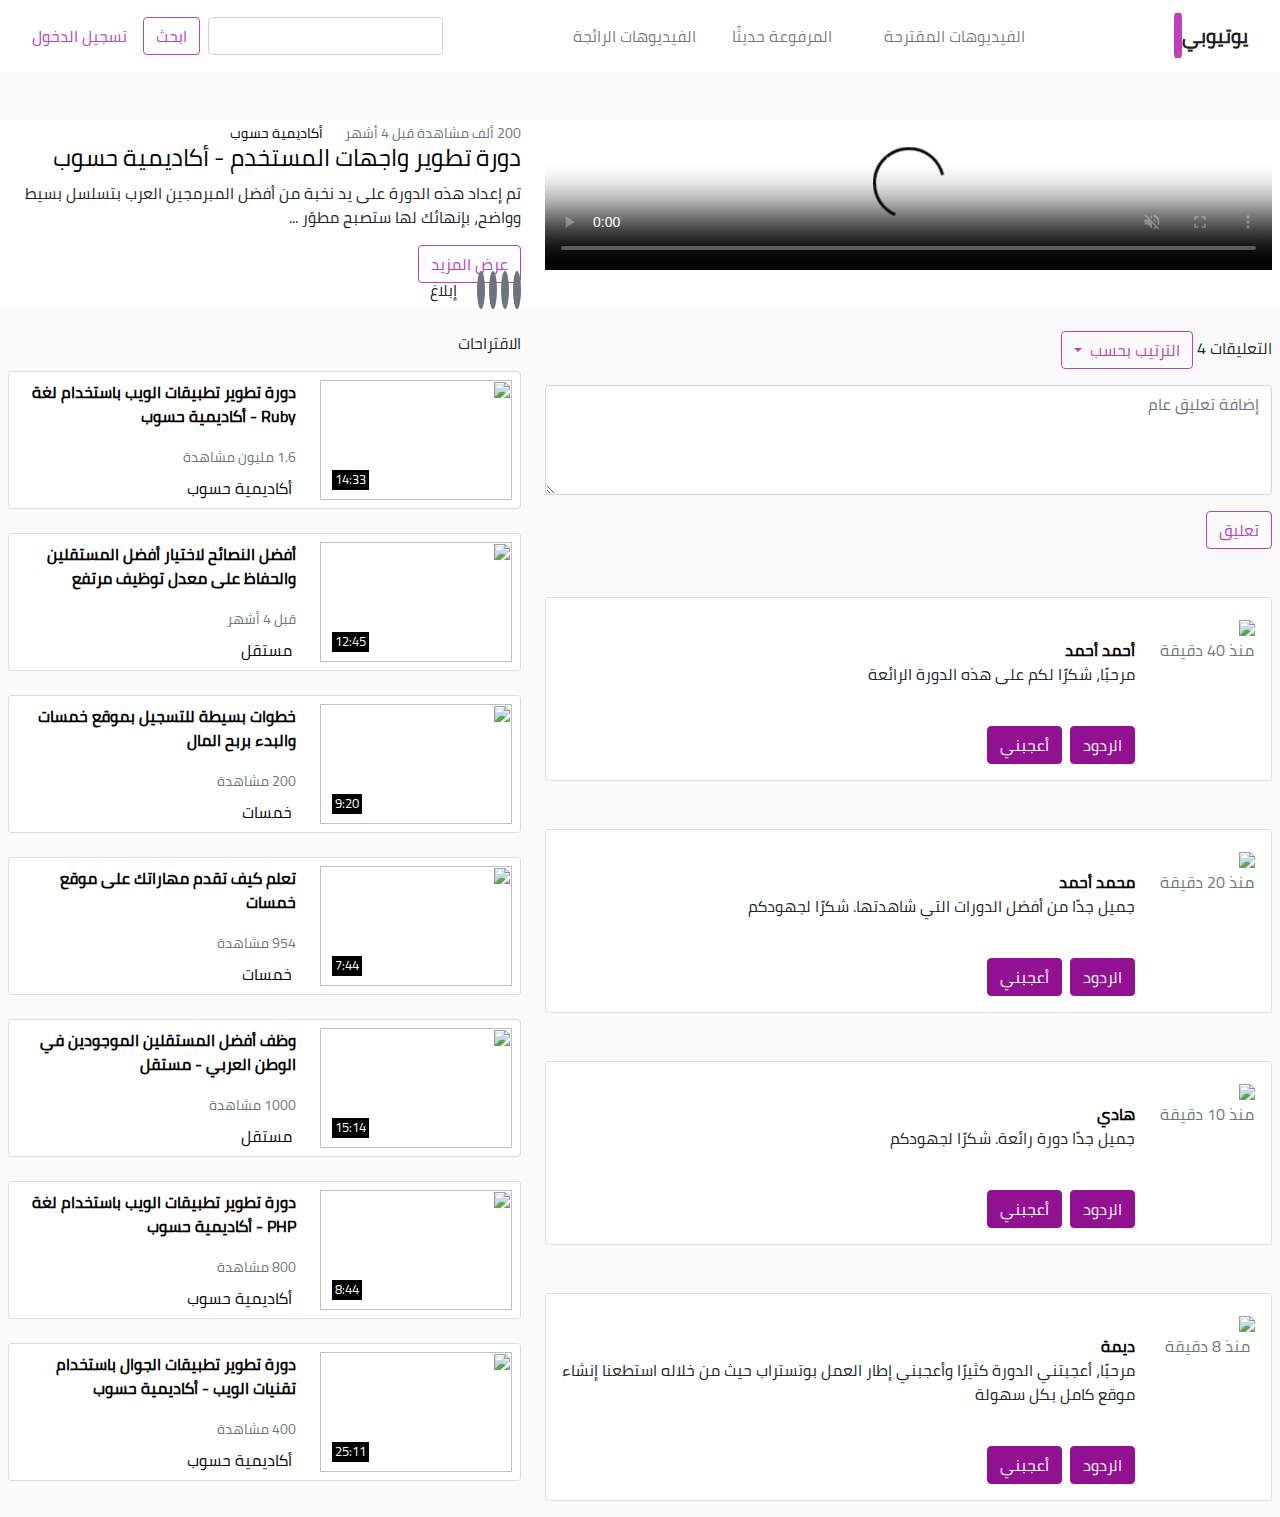
==== pages/watch.html @ cea68f19 "order files and edit links" ====
<!DOCTYPE html>
<html dir="rtl" lang="ar">

<head>
    <meta charset="UTF-8">
    <meta name="viewport" content="width=device-width, initial-scale=1.0">
    <title>مشاهدة | يوتيوبي</title>
    <link rel="stylesheet" href="../css/bootstrap.rtl.css">
    <link rel="stylesheet" href="../css/index.css">
    <link rel="stylesheet" href="../css/watch.css">


</head>

<body class="mt-5">
    <div class="layer"></div>
    <div id="top-menu">
        <div class="container-fluid">
            <nav class="navbar navbar-expand-lg navbar-light bg-light fixed-top p-3">
                <i class="fas fa-bars fa-lg" id="toggler"></i>
                <b>
                    <a class="navbar-brand ms-3" href="../index.html">
                        يوتيوبي
                        <span class="video-icon p-1"><i class="fas fa-play-circle"></i></span>
                    </a>
                </b>

                <div class="collapse navbar-collapse" id="navbarSupportedContent">
                    <ul class="navbar-nav mx-lg-auto">
                        <li class="nav-item">
                            <a class="nav-link px-3 ms-1 me-3" href="index.html">الفيديوهات المقترحة</span></a>
                        </li>
                        <li class="nav-item">
                            <a class="nav-link px-3 ms-1" href="#">المرفوعة حديثًا</a>
                        </li>
                        <li class="nav-item">
                            <a class="nav-link px-3 ms-1" href="#">الفيديوهات الرائجة</a>
                        </li>
                    </ul>
                    <div class="d-flex my-2 my-lg-0">
                        <input class="form-control me-sm-2 form-hide" type="search">
                        <button onclick="location.href='search.html';"
                            class="btn btn-outline-info my-2 my-sm-0 form-hide" type="submit">ابحث</button>
                    </div>
                </div>
                <i class="fas fa-search me-4 search-icon"></i>
                <a href="#" class="nav-link login" data-bs-toggle="modal" data-bs-target="#loginModal">تسجيل الدخول</a>
            </nav>
            <input type="search" class="form-control search-input" placeholder="ابحث عن ...">

            <!-- Modal -->
            <div class="modal fade" id="loginModal">
                <div class="modal-dialog modal-dialog-centered">
                    <div class="modal-content">
                        <div class="modal-header">
                            <h5 class="modal-title" id="exampleModalLabel">تسجيل الدخول</h5>
                            <button type="button" class="btn-close" data-bs-dismiss="modal" aria-label="Close"></button>
                        </div>
                        <div class="modal-body">
                            <form>
                                <div class="form-group">
                                    <label for="email" class="col-form-label">البريد الإلكتروني:</label>
                                    <input type="email" class="form-control" id="email">
                                </div>
                                <div class="form-group">
                                    <label for="password" class="col-form-label">كلمة المرور:</label>
                                    <input type="password" class="form-control" id="password">
                                </div>
                            </form>
                        </div>
                        <div class="modal-footer">
                            <a href="#">نسيت كلمة المرور</a>
                            <a href="#" class="mx-auto">إنشاء حساب</a>
                            <button type="button" class="btn btn-primary">دخول</button>
                        </div>
                    </div>
                </div>
            </div>

            <div class="row pt-4">
                <div id="wrap">
                    <div class="sidebar">
                        <ul class="list-group list-group-flush ps-0">
                            <a href="index.html" class="list-group-item list-group-item-action">
                                <i class="fas fa-home me-2 purple"></i> الصفحة الرئيسية
                            </a>
                            <a href="index.html" class="list-group-item list-group-item-action">
                                <i class="fab fa-algolia me-2 purple"></i> الفيديوهات المقترحة
                            </a>
                            <a href="#" class="list-group-item list-group-item-action">
                                <i class="far fa-plus-square me-2 purple"></i> المرفوعة حديثًا
                            </a>
                            <a href="#" class="list-group-item list-group-item-action">
                                <i class="fas fa-fire-alt me-2 purple"></i> الفيديوهات الرائجة
                            </a>
                            <a href="#" class="list-group-item list-group-item-action">
                                <i class="fas fa-fire-alt me-2 purple"></i> فيديوهاتي
                            </a>
                            <a href="log.html" class="list-group-item list-group-item-action">
                                <i class="fas fa-history me-2 purple"></i> سجل المشاهدة
                            </a>
                            <a href="#" class="list-group-item list-group-item-action">
                                <i class="far fa-share-square me-2 purple"></i> الإشتراكات
                            </a>
                            <a href="#" class="list-group-item list-group-item-action">
                                <i class="fas fa-film me-2 purple"></i> الأفلام والعروض
                            </a>
                            <a href="#" class="list-group-item list-group-item-action">
                                <i class="fas fa-gamepad me-2 purple"></i> ألعاب فيديو
                            </a>
                            <a href="#" class="list-group-item list-group-item-action">
                                <i class="fas fa-tshirt me-2 purple"></i> الموضة والجمال
                            </a>
                            <a href="#" class="list-group-item list-group-item-action">
                                <i class="fas fa-graduation-cap me-2 purple"></i> محتوى تعليمي
                            </a>
                            <a href="#" class="list-group-item list-group-item-action">
                                <i class="fas fa-cog me-2 purple"></i> الإعدادات
                            </a>
                            <a href="#" class="list-group-item list-group-item-action">
                                <i class="fas fa-question-circle me-2 purple"></i> مساعدة
                            </a>
                            <a href="https://academy.hsoub.com/store/1-%D8%AF%D9%88%D8%B1%D8%A9-%D8%AA%D8%B7%D9%88%D9%8A%D8%B1-%D9%88%D8%A7%D8%AC%D9%87%D8%A7%D8%AA-%D8%A7%D9%84%D9%85%D8%B3%D8%AA%D8%AE%D8%AF%D9%85/"
                                class="list-group-item list-group-item-action pb-4">
                                دورة تطوير واجهات المستخدم<br>
                                &copy; 2020 أكاديمية حسوب
                            </a>
                        </ul>
                    </div>
                </div>
            </div>
        </div>
    </div>

    <div class="watch-page pt-5">
        <div class="container-fluid">
            <div class="card border-0">
                <div class="row px-2">
                    <div class="col-lg-7">
                        <video controls poster="img/poster.png" muted loop class="w-100">
                            <track kind="captions" src="video/caption.vtt" srclang="ar" label="عربي" default>
                            <source src="video/hsoub.webm" type="video/webm">
                            <source src="video/hsoub.mp4" type="video/mp4">
                            لا يدعم متصفحك العنصر <code>video</code>.
                        </video>
                    </div>
                    <div class="col-lg-5">
                        <div class="card-block">
                            <small class="text-muted">
                                <i class="fas fa-film"></i> <span>200 ألف مشاهدة</span>
                                <i class="fas fa-clock"></i> <span>قبل 4 أشهر</span>
                                <a href="channel.html" class="channel-img">
                                    <img src="img/ch-logo.png" alt="" class="rounded-circle my-2 ms-3" width="30">
                                    <span class="card-text">أكاديمية حسوب</span>
                                </a>
                            </small>
                            <a href="watch.html">
                                <h4>دورة تطوير واجهات المستخدم - أكاديمية حسوب </h4>
                            </a>
                            <p>تم إعداد هذه الدورة على يد نخبة من أفضل المبرمجين العرب بتسلسل بسيط وواضح، بإنهائك لها
                                ستصبح مطوّر
                                <span id="dots"> ...</span><span id="more"> واجهات مستخدم دون الحاجة
                                    لامتلاك معرفة سابقة بالبرمجة، خلال هذه ستتعلم تطوير واجهات المستخدم خطوة بخطوة
                                    اعتمادًا على التجربة
                                    العملية والمادة العلمية التي يقدمها مدربون محترفون.</span>
                            </p>
                            <button class="btn mb-4" id="myBtn">عرض المزيد</button>
                        </div>
                        <div class="watch-icons">
                            <i class="far fa-heart bg-secondary text-white p-1 rounded-circle me-1" title="أحببته"></i>
                            <i class="far fa-clock bg-secondary text-white p-1 rounded-circle me-1"
                                title="المشاهدة لاحقًا"></i>
                            <i class="far fa-share-square bg-secondary text-white p-1 rounded-circle me-1"
                                title="مشاركة"></i>
                            <i class="far fa-play-circle bg-secondary text-white p-1 rounded-circle me-1"
                                title="إضافة إلى قائمة التشغيل"></i>
                            <span class="ms-3">إبلاغ</span>
                        </div>
                    </div>
                </div>
            </div>

            <div class="row mt-4 px-2">
                <div class="col-lg-7 order-2 order-lg-1">
                    <div class="comments">
                        <div class="comments-details mb-3">
                            <span>التعليقات 4</span>
                            <span class="dropdown">
                                <button class="btn btn-secondary dropdown-toggle" type="button" id="dropdownMenuButton"
                                    data-bs-toggle="dropdown">
                                    الترتيب بحسب
                                </button>
                                <div class="dropdown-menu">
                                    <a class="dropdown-item" href="#">التاريخ</a>
                                    <a class="dropdown-item" href="#">التعليقات الأجدد</a>
                                </div>
                            </span>
                        </div>
                        <div class="public-comment">
                            <textarea class="form-control" id="exampleFormControlTextarea1" rows="4"
                                placeholder="إضافة تعليق عام"></textarea>
                            <button type="submit" class="btn btn-info mt-3">تعليق</button>

                            <div class="card mt-5 mb-3">
                                <div class="card-body">
                                    <div class="row">
                                        <div class="col-2">
                                            <img src="https://image.ibb.co/jw55Ex/def_face.jpg"
                                                class="img img-rounded img-fluid" />
                                            <p class="text-secondary text-center">منذ 40 دقيقة</p>
                                        </div>
                                        <div class="col-10">
                                            <p>
                                                <a class="float-start mt-3 mt-md-4" href="#">
                                                    <strong>أحمد أحمد</strong>
                                                </a>
                                                <span class="float-end"><i class="text-warning fa fa-star"></i></span>
                                                <span class="float-end"><i class="text-warning fa fa-star"></i></span>
                                                <span class="float-end"><i class="text-warning fa fa-star"></i></span>
                                                <span class="float-end"><i class="text-warning fa fa-star"></i></span>
                                                <span class="float-end"><i class="text-warning fa fa-star"></i></span>
                                            </p>
                                            <div class="clearfix"></div>
                                            <p>مرحبًا، شكرًا لكم على هذه الدورة الرائعة</p>
                                            <p>
                                                <a class="float-start btn text-white btn-info me-2 mt-4 reply">
                                                    <i class="fa fa-reply"></i> الردود</a>
                                                <a class="float-start btn text-white btn-info mt-4">
                                                    <i class="fa fa-heart"></i> أعجبني</a>
                                            </p>
                                        </div>
                                    </div>
                                    <div class="card card-inner ms-5 mt-3">
                                        <div class="card-body">
                                            <div class="row">
                                                <div class="col-2">
                                                    <img src="https://image.ibb.co/jw55Ex/def_face.jpg"
                                                        class="img img-rounded img-fluid" />
                                                    <p class="text-secondary text-center reply-time">منذ 20 دقيقة</p>
                                                </div>
                                                <div class="col-10 mt-3 mt-md-4">
                                                    <p><a href="#"><strong>أكاديمية حسوب</strong></a></p>
                                                    <p>أهلًا أحمد، سعيدون جدًا لأن الدورة أعجبتك</p>
                                                    <p>
                                                        <a class="float-start btn text-white btn-info mt-4">
                                                            <i class="fa fa-heart"></i> أعجبني</a>
                                                    </p>
                                                </div>
                                            </div>
                                        </div>
                                    </div>
                                </div>
                            </div>

                            <div class="card mt-5 mb-3">
                                <div class="card-body">
                                    <div class="row">
                                        <div class="col-2">
                                            <img src="https://image.ibb.co/jw55Ex/def_face.jpg"
                                                class="img img-rounded img-fluid" />
                                            <p class="text-secondary text-center">منذ 20 دقيقة</p>
                                        </div>
                                        <div class="col-10">
                                            <p>
                                                <a class="float-start mt-3 mt-md-4" href="#">
                                                    <strong>محمد أحمد</strong>
                                                </a>
                                                <span class="float-end"><i class="text-warning fa fa-star"></i></span>
                                                <span class="float-end"><i class="text-warning fa fa-star"></i></span>
                                                <span class="float-end"><i class="text-warning fa fa-star"></i></span>
                                                <span class="float-end"><i class="text-warning fa fa-star"></i></span>
                                                <span class="float-end"><i class="text-warning fa fa-star"></i></span>
                                            </p>
                                            <div class="clearfix"></div>
                                            <p>جميل جدًا من أفضل الدورات التي شاهدتها. شكرًا لجهودكم</p>
                                            <p>
                                                <a class="float-start btn text-white btn-info me-2 mt-4 reply">
                                                    <i class="fa fa-reply"></i> الردود</a>
                                                <a class="float-start btn text-white btn-info mt-4">
                                                    <i class="fa fa-heart"></i> أعجبني</a>
                                            </p>
                                        </div>
                                    </div>
                                    <div class="card card-inner ms-5 mt-3">
                                        <div class="card-body">
                                            <div class="row">
                                                <div class="col-2">
                                                    <img src="https://image.ibb.co/jw55Ex/def_face.jpg"
                                                        class="img img-rounded img-fluid" />
                                                    <p class="text-secondary text-center reply-time">منذ 15 دقيقة</p>
                                                </div>
                                                <div class="col-10 mt-3 mt-md-4">
                                                    <p><a href="#"><strong>أكاديمية حسوب</strong></a></p>
                                                    <p>أهلًا محمد، نتمنى لك مسيرة تعليمية مليئة بالنجاح</p>
                                                    <p>
                                                        <a class="float-start btn text-white btn-info mt-4">
                                                            <i class="fa fa-heart"></i> أعجبني</a>
                                                    </p>
                                                </div>
                                            </div>
                                        </div>
                                    </div>
                                </div>
                            </div>
                            <div class="card mt-5 mb-3">
                                <div class="card-body">
                                    <div class="row">
                                        <div class="col-2">
                                            <img src="https://image.ibb.co/jw55Ex/def_face.jpg"
                                                class="img img-rounded img-fluid" />
                                            <p class="text-secondary text-center">منذ 10 دقيقة</p>
                                        </div>
                                        <div class="col-10">
                                            <p>
                                                <a class="float-start mt-3 mt-md-4" href="#">
                                                    <strong>هادي</strong>
                                                </a>
                                                <span class="float-end"><i class="text-warning fa fa-star"></i></span>
                                                <span class="float-end"><i class="text-warning fa fa-star"></i></span>
                                                <span class="float-end"><i class="text-warning fa fa-star"></i></span>
                                                <span class="float-end"><i class="text-warning fa fa-star"></i></span>
                                                <span class="float-end"><i class="text-warning fa fa-star"></i></span>
                                            </p>
                                            <div class="clearfix"></div>
                                            <p>جميل جدًا دورة رائعة. شكرًا لجهودكم</p>
                                            <p>
                                                <a class="float-start btn text-white btn-info me-2 mt-4 reply">
                                                    <i class="fa fa-reply"></i> الردود</a>
                                                <a class="float-start btn text-white btn-info mt-4">
                                                    <i class="fa fa-heart"></i> أعجبني</a>
                                            </p>
                                        </div>
                                    </div>
                                    <div class="card card-inner ms-5 mt-3">
                                        <div class="card-body">
                                            <div class="row">
                                                <div class="col-2">
                                                    <img src="https://image.ibb.co/jw55Ex/def_face.jpg"
                                                        class="img img-rounded img-fluid" />
                                                    <p class="text-secondary text-center reply-time">منذ 5 دقيقة</p>
                                                </div>
                                                <div class="col-10 mt-3 mt-md-4">
                                                    <p><a href="#"><strong>أكاديمية حسوب</strong></a></p>
                                                    <p>أهلًا هادي، سعيدون جدًا لأن الدورة أعجبتك</p>
                                                    <p>
                                                        <a class="float-start btn text-white btn-info mt-4">
                                                            <i class="fa fa-heart"></i> أعجبني</a>
                                                    </p>
                                                </div>
                                            </div>
                                        </div>
                                    </div>
                                </div>
                            </div>
                            <div class="card mt-5 mb-3">
                                <div class="card-body">
                                    <div class="row">
                                        <div class="col-2">
                                            <img src="https://image.ibb.co/jw55Ex/def_face.jpg"
                                                class="img img-rounded img-fluid" />
                                            <p class="text-secondary text-center">منذ 8 دقيقة</p>
                                        </div>
                                        <div class="col-10">
                                            <p>
                                                <a class="float-start mt-3 mt-md-4" href="#">
                                                    <strong>ديمة</strong>
                                                </a>
                                                <span class="float-end"><i class="text-warning fa fa-star"></i></span>
                                                <span class="float-end"><i class="text-warning fa fa-star"></i></span>
                                                <span class="float-end"><i class="text-warning fa fa-star"></i></span>
                                                <span class="float-end"><i class="text-warning fa fa-star"></i></span>
                                                <span class="float-end"><i class="text-warning fa fa-star"></i></span>
                                            </p>
                                            <div class="clearfix"></div>
                                            <p>مرحبًا، أعجبتني الدورة كثيرًا وأعجبني إطار العمل بوتستراب حيث من خلاله
                                                استطعنا إنشاء موقع كامل بكل سهولة</p>
                                            <p>
                                                <a class="float-start btn text-white btn-info me-2 mt-4 reply">
                                                    <i class="fa fa-reply"></i> الردود</a>
                                                <a class="float-start btn text-white btn-info mt-4">
                                                    <i class="fa fa-heart"></i> أعجبني</a>
                                            </p>
                                        </div>
                                    </div>
                                    <div class="card card-inner ms-5 mt-3">
                                        <div class="card-body">
                                            <div class="row">
                                                <div class="col-2">
                                                    <img src="https://image.ibb.co/jw55Ex/def_face.jpg"
                                                        class="img img-rounded img-fluid" />
                                                    <p class="text-secondary text-center reply-time">منذ 5 دقيقة</p>
                                                </div>
                                                <div class="col-10 mt-3 mt-md-4">
                                                    <p><a href="#"><strong>أكاديمية حسوب</strong></a></p>
                                                    <p>أهلًا ديمة، سعيدون جدًا لأن الدورة أعجبتك. نعم إطار العمل
                                                        بوتستراب من أفضل إطارات العمل وأشهرها ويساعدنا كثيرًا ويوفر
                                                        علينا الجهد والوقت</p>
                                                    <p>
                                                        <a class="float-start btn text-white btn-info mt-4">
                                                            <i class="fa fa-heart"></i> أعجبني</a>
                                                    </p>
                                                </div>
                                            </div>
                                        </div>
                                    </div>
                                </div>
                            </div>
                        </div>
                    </div>
                </div>
                <div class="col-lg-5  order-1 order-lg-2">
                    <p>الاقتراحات</p>
                    <div class="card p-2 mb-4">
                        <div class="row">
                            <div class="card-icons col-sm-5">
                                <a href="watch.html">
                                    <img class="w-100 h-100" src="img/thumbnail/ruby.jpg" alt="">
                                    <time>14:33</time>
                                    <i class="fas fa-play fa-2x"></i>
                                </a>
                            </div>
                            <div class="col-sm-7">
                                <div class="card-block">
                                    <a href="watch.html"><b>
                                            <p>دورة تطوير تطبيقات الويب باستخدام لغة Ruby - أكاديمية حسوب</p>
                                        </b></a>
                                    <small class="text-muted">
                                        <i class="fas fa-film"></i> <span>1.6 مليون مشاهدة</span>
                                    </small>
                                    <a href="channel.html" class="channel-img d-sm-block ms-3 ms-sm-0 mt-2">
                                        <img src="img/ch-logo.png" alt="" width="30" class="search-img rounded-circle">
                                        <span class="card-text">أكاديمية حسوب</span>
                                    </a>
                                </div>
                            </div>
                        </div>
                    </div>
                    <div class="card p-2 mb-4">
                        <div class="row">
                            <div class="card-icons col-sm-5">
                                <a href="watch.html">
                                    <img class="w-100 h-100" src="img/thumbnail/mostaql2.png" alt="">
                                    <time>12:45</time>
                                    <i class="fas fa-play fa-2x"></i>
                                </a>
                            </div>
                            <div class="col-sm-7">
                                <div class="card-block">
                                    <a href="watch.html"><b>
                                            <p>أفضل النصائح لاختيار أفضل المستقلين والحفاظ على معدل توظيف مرتفع</p>
                                        </b></a>
                                    <small class="text-muted">
                                        <i class="fas fa-film"></i> <span>قبل 4 أشهر</span>
                                    </small>
                                    <a href="channel.html" class="channel-img d-sm-block ms-3 ms-sm-0 mt-2">
                                        <img src="img/mostaql.png" width="30" alt="" class="search-img rounded-circle">
                                        <span class="card-text">مستقل</span>
                                    </a>
                                </div>
                            </div>
                        </div>
                    </div>
                    <div class="card p-2 mb-4">
                        <div class="row">
                            <div class="card-icons col-sm-5">
                                <a href="watch.html">
                                    <img class="w-100 h-100" src="img/thumbnail/khamsat3.png" alt="">
                                    <time>9:20</time>
                                    <i class="fas fa-play fa-2x"></i>
                                </a>
                            </div>
                            <div class="col-sm-7">
                                <div class="card-block">
                                    <a href="watch.html"><b>
                                            <p>خطوات بسيطة للتسجيل بموقع خمسات والبدء بربح المال</p>
                                        </b></a>
                                    <small class="text-muted">
                                        <i class="fas fa-film"></i> <span>200 مشاهدة</span>
                                    </small>
                                    <a href="channel.html" class="channel-img d-sm-block ms-3 ms-sm-0 mt-2">
                                        <img src="img/khamsat.jpg" alt="" width="30" class="search-img rounded-circle">
                                        <span class="card-text">خمسات</span>
                                    </a>
                                </div>
                            </div>
                        </div>
                    </div>
                    <div class="card p-2 mb-4">
                        <div class="row">
                            <div class="card-icons col-sm-5">
                                <a href="watch.html">
                                    <img class="w-100 h-100" src="img/thumbnail/khamsat1.png" alt="">
                                    <time>7:44</time>
                                    <i class="fas fa-play fa-2x"></i>
                                </a>
                            </div>
                            <div class="col-sm-7">
                                <div class="card-block">
                                    <a href="watch.html"><b>
                                            <p>تعلم كيف تقدم مهاراتك على موقع خمسات</p>
                                        </b></a>
                                    <small class="text-muted">
                                        <i class="fas fa-film"></i> <span>954 مشاهدة</span>
                                    </small>
                                    <a href="channel.html" class="channel-img d-sm-block ms-3 ms-sm-0 mt-2">
                                        <img src="img/khamsat.jpg" width="30" alt="" class="search-img rounded-circle">
                                        <span class="card-text">خمسات</span>
                                    </a>
                                </div>
                            </div>
                        </div>
                    </div>
                    <div class="card p-2 mb-4">
                        <div class="row">
                            <div class="card-icons col-sm-5">
                                <a href="watch.html">
                                    <img class="w-100 h-100" src="img/thumbnail/mostaql.png" alt="">
                                    <time>15:14</time>
                                    <i class="fas fa-play fa-2x"></i>
                                </a>
                            </div>
                            <div class="col-sm-7">
                                <div class="card-block">
                                    <a href="watch.html"><b>
                                            <p>وظف أفضل المستقلين الموجودين في الوطن العربي - مستقل</p>
                                        </b></a>
                                    <small class="text-muted">
                                        <i class="fas fa-film"></i> <span>1000 مشاهدة</span>
                                    </small>
                                    <a href="channel.html" class="channel-img d-sm-block ms-3 ms-sm-0 mt-2">
                                        <img src="img/mostaql.png" width="30" alt="" class="search-img rounded-circle">
                                        <span class="card-text">مستقل</span>
                                    </a>
                                </div>
                            </div>
                        </div>
                    </div>
                    <div class="card p-2 mb-4">
                        <div class="row">
                            <div class="card-icons col-sm-5">
                                <a href="watch.html">
                                    <img class="w-100 h-100" src="img/thumbnail/php.jpg" alt="">
                                    <time>8:44</time>
                                    <i class="fas fa-play fa-2x"></i>
                                </a>
                            </div>
                            <div class="col-sm-7">
                                <div class="card-block">
                                    <a href="watch.html"><b>
                                            <p>دورة تطوير تطبيقات الويب باستخدام لغة PHP - أكاديمية حسوب</p>
                                        </b></a>
                                    <small class="text-muted">
                                        <i class="fas fa-film"></i> <span>800 مشاهدة</span>
                                    </small>
                                    <a href="channel.html" class="channel-img d-sm-block ms-3 ms-sm-0 mt-2">
                                        <img src="img/ch-logo.png" width="30" alt="" class="search-img rounded-circle">
                                        <span class="card-text">أكاديمية حسوب</span>
                                    </a>
                                </div>
                            </div>
                        </div>
                    </div>
                    <div class="card p-2 mb-4">
                        <div class="row">
                            <div class="card-icons col-sm-5">
                                <a href="watch.html">
                                    <img class="w-100 h-100" src="img/thumbnail/app.jpg" alt="">
                                    <time>25:11</time>
                                    <i class="fas fa-play fa-2x"></i>
                                </a>
                            </div>
                            <div class="col-sm-7">
                                <div class="card-block">
                                    <a href="watch.html"><b>
                                            <p>دورة تطوير تطبيقات الجوال باستخدام تقنيات الويب - أكاديمية حسوب</p>
                                        </b></a>
                                    <small class="text-muted">
                                        <i class="fas fa-film"></i> <span>400 مشاهدة</span>
                                    </small>
                                    <a href="channel.html" class="channel-img d-sm-block ms-3 ms-sm-0 mt-2">
                                        <img src="img/ch-logo.png" alt="" width="30" class="search-img rounded-circle">
                                        <span class="card-text">أكاديمية حسوب</span>
                                    </a>
                                </div>
                            </div>
                        </div>
                    </div>
                </div>
            </div>
        </div>
    </div>

    <script src="https://kit.fontawesome.com/597cb1f685.js" crossorigin="anonymous"></script>
    <script src="https://cdn.jsdelivr.net/npm/bootstrap@5.1.1/dist/js/bootstrap.bundle.min.js"
        integrity="sha384-/bQdsTh/da6pkI1MST/rWKFNjaCP5gBSY4sEBT38Q/9RBh9AH40zEOg7Hlq2THRZ"
        crossorigin="anonymous"></script>

    <script src="../js/jquery-3.5.1.min.js"></script>
    <script src="../js/index.js"></script>
    <script src="../js/watch.js"></script>

</body>

</html>
---- css/index.css ----
@font-face {
    font-family: "cairoFont";
    src: url(../assets/fonts/Cairo-Regular.ttf);
}

body {
    font-family: "cairoFont", Arial, sans-serif;
    background-color: #fafafa;
}

a {
    color: #000;
    text-decoration: none !important;
}

/*تغيير الألوان الإفتراضية لجميع الأزرار في الموقع*/
button {
    background-color: transparent !important;
    color: #bf40bf !important;
    border-color: #bf40bf !important;
}

/*تغيير الألوان الإفتراضية لجميع الأزرار في الموقع عند مرور مؤشر الفأرة على الزر*/
button:hover {
    color: #fff !important;
    background-color: #bf40bf !important;
}

/*flex يجب علينا وضع هذه الخاصية للابن "جسم البطاقة" لأن البطاقة لديها قيمة عرض*/
.card-body {
    min-width: 0;
}

.card .card-horizontal .card-body p {
    white-space: nowrap;
    /*منع النزول لسطر جديد والإكتفاء بسطر واحد*/
    overflow: hidden;
    /*إخفاء جميع المعلومات بعد السطر الأول*/
    text-overflow: ellipsis;
    /*إضافة النقط الثلاث في نهاية الجملة*/
}

/*تغيير لون القائمة العلوية*/
#top-menu .bg-light {
    background-color: #fff !important;
}

/*وضع دائرة حول أيقونة شعار الموقع*/
#top-menu .video-icon {
    background-color: #bf40bf;
    color: #fff;
    border-radius: 15%;
}

/*تغيير لون الروابط التشعبية عند مرور مؤشر الفأرة عليها أو عند الضغط عليها*/
.navbar .navbar-nav .nav-link:hover,
.navbar .navbar-nav .active>.nav-link {
    color: #fff;
    background-color: #bf40bf;
}

/*تغيير لون رابط تسجيل الدخول*/
.navbar .login {
    color: #bf40bf;
}

/*x تغيير ألوان إشارة*/
.modal .modal-header .close:hover {
    color: #bf40bf !important;
    background-color: transparent !important;
}

/*إخفاء الظل الذي يظهر حول مربع البحث والأزرار عند الضغط عليه*/
input.form-control:focus,
button:focus {
    box-shadow: none !important;
}

.card .card-icons {
    position: relative;
}

/*تحديد موضع حاوية الوقت*/
time {
    position: absolute;
    bottom: 10px;
    left: 7px;
    color: #fff;
    background-color: #000;
    padding: 0px 3px;
}

/*تحديد موضع أيقونة التشغيل*/
.card .fa-play {
    position: absolute;
    top: 43%;
    right: 45%;
    color: #2c3131c7;
    display: none;
}

.card:hover .fa-play {
    display: inline;
}

.card:hover {
    transform: translateY(-.9%);
}

.card {
    transition: transform .5s;
}

.card .card-title {
    height: 50px;
    overflow: hidden;
}

#top-menu .fa-bars {
    cursor: pointer;
}

/*تنسيق القائمة الجانبية*/
.sidebar {
    position: fixed;
    z-index: 4;
    right: -17rem;
    transition: all 0.5s ease-in-out;
    height: 100%;
    /*طول القائمة*/
    background-color: #fff;
    overflow: hidden;
    /*أخفي جميع العناصر التي تتخطى 100 */
    padding-bottom: 60px;
}

/*إظهار شريط التمرير بشكل شاقولي*/
.sidebar:hover {
    overflow-y: scroll;
}

/*تغيير ألوان الأيقونات في القائمة الجانبية*/
.sidebar .purple {
    color: #bf40bf;
}

/*تغيير ألوان عناصر القائمة عند مرور مؤشر الفأرة على القائمة الجانبية*/
.sidebar .list-group-item:hover {
    color: #fff;
    background-color: #bf40bf;
}

/*تغيير لون الأيقونات أيضًا عند مرور مؤشر الفأرة على القائمة الجانبية*/
.sidebar .list-group-item:hover .purple {
    color: #fff;
}

/*زيادة عرض عناصر القائمة الجانبية*/
.sidebar .list-group-item {
    width: 17rem;
}

/*إخفاء القائمة الجانبية عند أول تحميل للصفحة*/
#wrap.toggled .sidebar {
    right: 0rem;
}

/*تنسيق خلفية شريط التمرير*/
.sidebar::-webkit-scrollbar {
    background: rgb(230, 230, 230);
    width: 8px;
}

/*تنسيق شريط التمرير*/
.sidebar::-webkit-scrollbar-thumb {
    background: rgb(179, 179, 179);
    width: 8px;
}

/*الطبقة السوداء*/
.layer {
    position: fixed;
    height: 100vh;
    width: 100%;
    top: 0;
    background-color: rgba(0, 0, 0, 0.5);
    z-index: 3;
    display: none;
}

.navbar .search-icon {
    color: #bf40bf;
    cursor: pointer;
    padding: 15px 10px;
    position: absolute;
    top: 15px;
    left: 132px;
    display: none;
}

.navbar .search-icon:hover {
    color: #fff;
    background-color: #bf40bf;
}

/*تنسيق حقل الإدخال الذي سيظهر عند الضغط على أيقونة البحث*/
.search-input {
    position: fixed;
    top: 72px;
    border: none;
    padding: 6px 23px;
    height: 60px;
    background-color: #efeeee;
    display: none;
    z-index: 1;
}

.search-input:focus {
    background-color: #efeeee;
}

/*حذف المسافات من الحاوية لكي يمتد حقل البحث على كامل الشاشة*/
.container-fluid {
    padding: 0px;
    overflow: hidden;
}

@media (max-width: 1115px) {

    /*إخفاء حقل البحث الموجود في القائمة العلوية*/
    .navbar .collapse .form-hide {
        display: none;
    }

    /*إظهار أيقونة البحث*/
    .navbar .search-icon {
        display: inline;
    }
}

/*إخفاء حقل البحث الذي يظهر في الشاشات المتوسطة والصغيرة*/
@media (min-width: 1115px) {
    .search-input {
        display: none !important;
    }
}
---- css/watch.css ----
/*إلغاء تأثير الانتقال من البطاقة التي تحتوي على مقطع الفيديو*/
.card:hover {
    transform: translateY(0%);
}
/* لكي توازي الأيقونات الكتابة التي فوقها */
.watch-page .watch-icons {
    position: absolute;
    bottom: 5px;
}
/*عند مرور الفأرة على الأيقونات*/
.watch-icons i:hover {
    cursor: pointer;
 }
 /*إخفاء النص الذي سنظهره ونخفيه عند الضغط على الزر*/
 .watch-page #more {
    display: none;
}
/*إخفاء الظل الذي يظهر حول حقل الإدخال عند الضغط عليه*/
.form-control:focus {
    box-shadow: none;
}
/*إخفاء جميع الردود*/
.card-inner {
    display: none;
}
/*تغيير لون أزرار التعليق لتتناسب مع ألوان موقعنا*/
.public-comment .card .btn {
    background-color: #921192;
    border-color: #921192;
    color: #fff;
}
.public-comment .card .btn:hover {
    background-color: #b915b9;
}
/*تغيير موضع حاوية الوقت*/
time {
    left: 24px !important;
}
/*تغيير موضع أيقونة التشغيل*/
.watch-page .fa-play {
    right: 49% !important;
}

div.dropdown-menu.show {
    inset: 0px 140px auto auto !important;
}
/*تصغير حجم العنصر الذي يحتوي على مدة مقطع الفيديو وحجم أيقونة التشغيل*/
@media (min-width: 992px) {
    time {
        font-size: 13px;
    }
    .fa-play {
        font-size: 20px !important;
    }
}
@media (max-width: 1062px) {
    /*وضع هامش في أسفل الزر لكي يبتعد عن الأيقونات الموجودة أسفل منه*/
    #myBtn {
        margin-bottom: 60px !important;
    }
}
@media (max-width: 570px) {
    /*تصغير حجم الخط للحاوية التي تحتوي على مدة طرح التعليق*/
    .reply-time {
        font-size: 10px;
    }
}
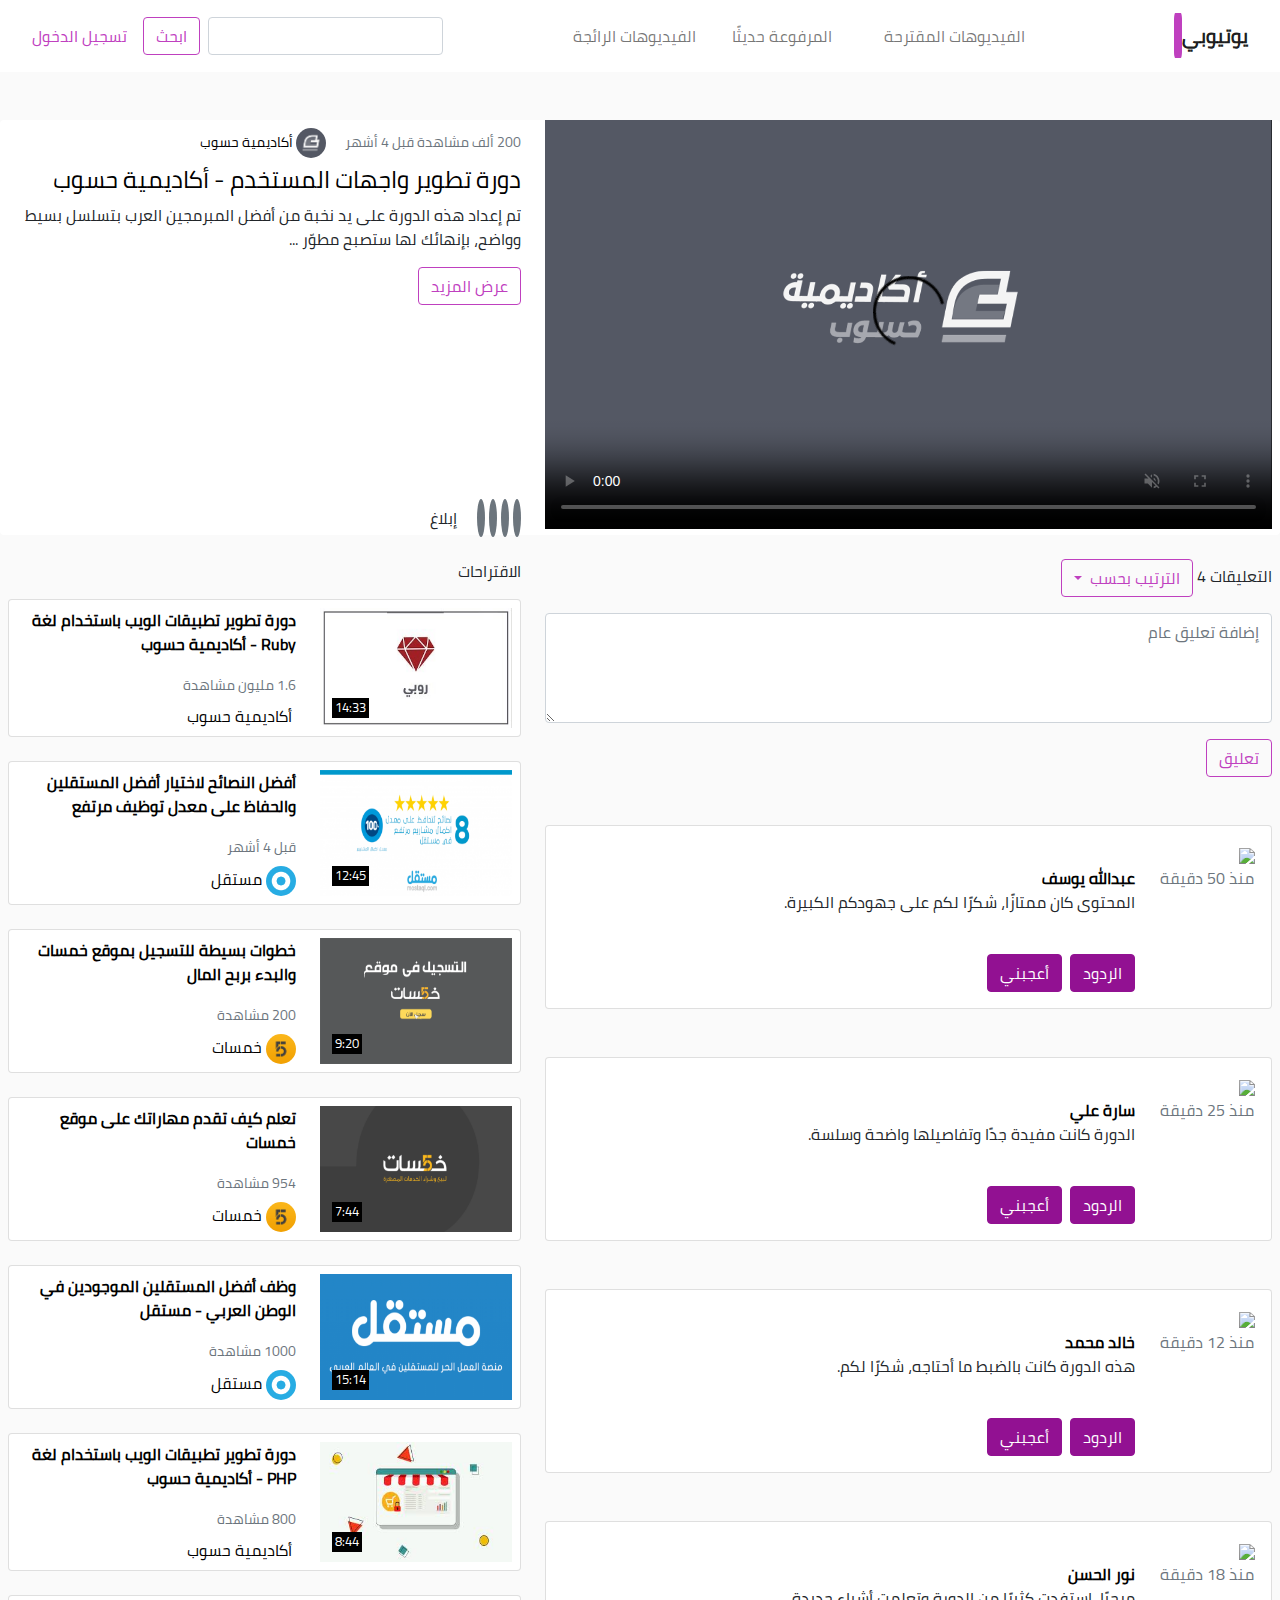
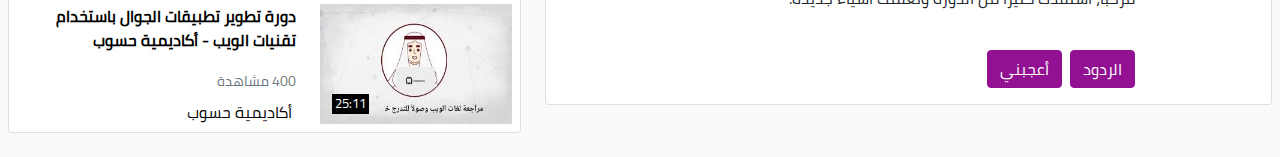
==== commit dce81eb5: "edit everytjing in all pages" ====
--- a/pages/watch.html
+++ b/pages/watch.html
@@ -137,10 +137,10 @@
             <div class="card border-0">
                 <div class="row px-2">
                     <div class="col-lg-7">
-                        <video controls poster="img/poster.png" muted loop class="w-100">
-                            <track kind="captions" src="video/caption.vtt" srclang="ar" label="عربي" default>
-                            <source src="video/hsoub.webm" type="video/webm">
-                            <source src="video/hsoub.mp4" type="video/mp4">
+                        <video controls poster="../img/poster.png" muted loop class="w-100">
+                            <track kind="captions" src="../video/caption.vtt" srclang="ar" label="عربي" default>
+                            <source src="../assets/video/hsoub.webm" type="video/webm">
+                            <source src="../assets/img/video/hsoub.mp4" type="video/mp4">
                             لا يدعم متصفحك العنصر <code>video</code>.
                         </video>
                     </div>
@@ -150,7 +150,8 @@
                                 <i class="fas fa-film"></i> <span>200 ألف مشاهدة</span>
                                 <i class="fas fa-clock"></i> <span>قبل 4 أشهر</span>
                                 <a href="channel.html" class="channel-img">
-                                    <img src="img/ch-logo.png" alt="" class="rounded-circle my-2 ms-3" width="30">
+                                    <img src="../assets/img/logoChannels/ch-logo.png" alt=""
+                                        class="rounded-circle my-2 ms-3" width="30">
                                     <span class="card-text">أكاديمية حسوب</span>
                                 </a>
                             </small>
@@ -196,6 +197,7 @@
                                 </div>
                             </span>
                         </div>
+
                         <div class="public-comment">
                             <textarea class="form-control" id="exampleFormControlTextarea1" rows="4"
                                 placeholder="إضافة تعليق عام"></textarea>
@@ -207,12 +209,12 @@
                                         <div class="col-2">
                                             <img src="https://image.ibb.co/jw55Ex/def_face.jpg"
                                                 class="img img-rounded img-fluid" />
-                                            <p class="text-secondary text-center">منذ 40 دقيقة</p>
+                                            <p class="text-secondary text-center">منذ 50 دقيقة</p>
                                         </div>
                                         <div class="col-10">
                                             <p>
                                                 <a class="float-start mt-3 mt-md-4" href="#">
-                                                    <strong>أحمد أحمد</strong>
+                                                    <strong>عبدالله يوسف</strong>
                                                 </a>
                                                 <span class="float-end"><i class="text-warning fa fa-star"></i></span>
                                                 <span class="float-end"><i class="text-warning fa fa-star"></i></span>
@@ -221,7 +223,7 @@
                                                 <span class="float-end"><i class="text-warning fa fa-star"></i></span>
                                             </p>
                                             <div class="clearfix"></div>
-                                            <p>مرحبًا، شكرًا لكم على هذه الدورة الرائعة</p>
+                                            <p>المحتوى كان ممتازًا، شكرًا لكم على جهودكم الكبيرة.</p>
                                             <p>
                                                 <a class="float-start btn text-white btn-info me-2 mt-4 reply">
                                                     <i class="fa fa-reply"></i> الردود</a>
@@ -236,11 +238,12 @@
                                                 <div class="col-2">
                                                     <img src="https://image.ibb.co/jw55Ex/def_face.jpg"
                                                         class="img img-rounded img-fluid" />
-                                                    <p class="text-secondary text-center reply-time">منذ 20 دقيقة</p>
+                                                    <p class="text-secondary text-center reply-time">منذ 30 دقيقة</p>
                                                 </div>
                                                 <div class="col-10 mt-3 mt-md-4">
                                                     <p><a href="#"><strong>أكاديمية حسوب</strong></a></p>
-                                                    <p>أهلًا أحمد، سعيدون جدًا لأن الدورة أعجبتك</p>
+                                                    <p>أهلًا عبدالله، شكرًا على كلماتك اللطيفة، نحن هنا دائمًا لدعمكم.
+                                                    </p>
                                                     <p>
                                                         <a class="float-start btn text-white btn-info mt-4">
                                                             <i class="fa fa-heart"></i> أعجبني</a>
@@ -258,12 +261,12 @@
                                         <div class="col-2">
                                             <img src="https://image.ibb.co/jw55Ex/def_face.jpg"
                                                 class="img img-rounded img-fluid" />
-                                            <p class="text-secondary text-center">منذ 20 دقيقة</p>
+                                            <p class="text-secondary text-center">منذ 25 دقيقة</p>
                                         </div>
                                         <div class="col-10">
                                             <p>
                                                 <a class="float-start mt-3 mt-md-4" href="#">
-                                                    <strong>محمد أحمد</strong>
+                                                    <strong>سارة علي</strong>
                                                 </a>
                                                 <span class="float-end"><i class="text-warning fa fa-star"></i></span>
                                                 <span class="float-end"><i class="text-warning fa fa-star"></i></span>
@@ -272,7 +275,7 @@
                                                 <span class="float-end"><i class="text-warning fa fa-star"></i></span>
                                             </p>
                                             <div class="clearfix"></div>
-                                            <p>جميل جدًا من أفضل الدورات التي شاهدتها. شكرًا لجهودكم</p>
+                                            <p>الدورة كانت مفيدة جدًا وتفاصيلها واضحة وسلسة.</p>
                                             <p>
                                                 <a class="float-start btn text-white btn-info me-2 mt-4 reply">
                                                     <i class="fa fa-reply"></i> الردود</a>
@@ -291,7 +294,8 @@
                                                 </div>
                                                 <div class="col-10 mt-3 mt-md-4">
                                                     <p><a href="#"><strong>أكاديمية حسوب</strong></a></p>
-                                                    <p>أهلًا محمد، نتمنى لك مسيرة تعليمية مليئة بالنجاح</p>
+                                                    <p>أهلًا سارة، نحن سعداء بأنك استفدت من الدورة ونتمنى لك كل النجاح.
+                                                    </p>
                                                     <p>
                                                         <a class="float-start btn text-white btn-info mt-4">
                                                             <i class="fa fa-heart"></i> أعجبني</a>
@@ -302,18 +306,19 @@
                                     </div>
                                 </div>
                             </div>
+
                             <div class="card mt-5 mb-3">
                                 <div class="card-body">
                                     <div class="row">
                                         <div class="col-2">
                                             <img src="https://image.ibb.co/jw55Ex/def_face.jpg"
                                                 class="img img-rounded img-fluid" />
-                                            <p class="text-secondary text-center">منذ 10 دقيقة</p>
+                                            <p class="text-secondary text-center">منذ 12 دقيقة</p>
                                         </div>
                                         <div class="col-10">
                                             <p>
                                                 <a class="float-start mt-3 mt-md-4" href="#">
-                                                    <strong>هادي</strong>
+                                                    <strong>خالد محمد</strong>
                                                 </a>
                                                 <span class="float-end"><i class="text-warning fa fa-star"></i></span>
                                                 <span class="float-end"><i class="text-warning fa fa-star"></i></span>
@@ -322,7 +327,7 @@
                                                 <span class="float-end"><i class="text-warning fa fa-star"></i></span>
                                             </p>
                                             <div class="clearfix"></div>
-                                            <p>جميل جدًا دورة رائعة. شكرًا لجهودكم</p>
+                                            <p>هذه الدورة كانت بالضبط ما أحتاجه، شكرًا لكم.</p>
                                             <p>
                                                 <a class="float-start btn text-white btn-info me-2 mt-4 reply">
                                                     <i class="fa fa-reply"></i> الردود</a>
@@ -337,11 +342,11 @@
                                                 <div class="col-2">
                                                     <img src="https://image.ibb.co/jw55Ex/def_face.jpg"
                                                         class="img img-rounded img-fluid" />
-                                                    <p class="text-secondary text-center reply-time">منذ 5 دقيقة</p>
+                                                    <p class="text-secondary text-center reply-time">منذ 6 دقائق</p>
                                                 </div>
                                                 <div class="col-10 mt-3 mt-md-4">
                                                     <p><a href="#"><strong>أكاديمية حسوب</strong></a></p>
-                                                    <p>أهلًا هادي، سعيدون جدًا لأن الدورة أعجبتك</p>
+                                                    <p>أهلًا خالد، شكرًا لك ونتمنى أن تحقق كل أهدافك التعليمية.</p>
                                                     <p>
                                                         <a class="float-start btn text-white btn-info mt-4">
                                                             <i class="fa fa-heart"></i> أعجبني</a>
@@ -352,18 +357,19 @@
                                     </div>
                                 </div>
                             </div>
+
                             <div class="card mt-5 mb-3">
                                 <div class="card-body">
                                     <div class="row">
                                         <div class="col-2">
                                             <img src="https://image.ibb.co/jw55Ex/def_face.jpg"
                                                 class="img img-rounded img-fluid" />
-                                            <p class="text-secondary text-center">منذ 8 دقيقة</p>
+                                            <p class="text-secondary text-center">منذ 18 دقيقة</p>
                                         </div>
                                         <div class="col-10">
                                             <p>
                                                 <a class="float-start mt-3 mt-md-4" href="#">
-                                                    <strong>ديمة</strong>
+                                                    <strong>نور الحسن</strong>
                                                 </a>
                                                 <span class="float-end"><i class="text-warning fa fa-star"></i></span>
                                                 <span class="float-end"><i class="text-warning fa fa-star"></i></span>
@@ -372,8 +378,7 @@
                                                 <span class="float-end"><i class="text-warning fa fa-star"></i></span>
                                             </p>
                                             <div class="clearfix"></div>
-                                            <p>مرحبًا، أعجبتني الدورة كثيرًا وأعجبني إطار العمل بوتستراب حيث من خلاله
-                                                استطعنا إنشاء موقع كامل بكل سهولة</p>
+                                            <p>مرحبًا، استفدت كثيرًا من الدورة وتعلمت أشياء جديدة.</p>
                                             <p>
                                                 <a class="float-start btn text-white btn-info me-2 mt-4 reply">
                                                     <i class="fa fa-reply"></i> الردود</a>
@@ -388,13 +393,12 @@
                                                 <div class="col-2">
                                                     <img src="https://image.ibb.co/jw55Ex/def_face.jpg"
                                                         class="img img-rounded img-fluid" />
-                                                    <p class="text-secondary text-center reply-time">منذ 5 دقيقة</p>
+                                                    <p class="text-secondary text-center reply-time">منذ 7 دقائق</p>
                                                 </div>
                                                 <div class="col-10 mt-3 mt-md-4">
                                                     <p><a href="#"><strong>أكاديمية حسوب</strong></a></p>
-                                                    <p>أهلًا ديمة، سعيدون جدًا لأن الدورة أعجبتك. نعم إطار العمل
-                                                        بوتستراب من أفضل إطارات العمل وأشهرها ويساعدنا كثيرًا ويوفر
-                                                        علينا الجهد والوقت</p>
+                                                    <p>أهلًا نور، نأمل أن يكون ما تعلمته مفيدًا في مسيرتك التعليمية
+                                                        والمهنية.</p>
                                                     <p>
                                                         <a class="float-start btn text-white btn-info mt-4">
                                                             <i class="fa fa-heart"></i> أعجبني</a>
@@ -414,7 +418,7 @@
                         <div class="row">
                             <div class="card-icons col-sm-5">
                                 <a href="watch.html">
-                                    <img class="w-100 h-100" src="img/thumbnail/ruby.jpg" alt="">
+                                    <img class="w-100 h-100" src="../assets/img/thumbnail/ruby.jpg" alt="">
                                     <time>14:33</time>
                                     <i class="fas fa-play fa-2x"></i>
                                 </a>
@@ -428,7 +432,8 @@
                                         <i class="fas fa-film"></i> <span>1.6 مليون مشاهدة</span>
                                     </small>
                                     <a href="channel.html" class="channel-img d-sm-block ms-3 ms-sm-0 mt-2">
-                                        <img src="img/ch-logo.png" alt="" width="30" class="search-img rounded-circle">
+                                        <img src="../assets/img/ch-logo.png" alt="" width="30"
+                                            class="search-img rounded-circle">
                                         <span class="card-text">أكاديمية حسوب</span>
                                     </a>
                                 </div>
@@ -439,7 +444,7 @@
                         <div class="row">
                             <div class="card-icons col-sm-5">
                                 <a href="watch.html">
-                                    <img class="w-100 h-100" src="img/thumbnail/mostaql2.png" alt="">
+                                    <img class="w-100 h-100" src="../assets/img/thumbnail/mostaql2.png" alt="">
                                     <time>12:45</time>
                                     <i class="fas fa-play fa-2x"></i>
                                 </a>
@@ -453,7 +458,8 @@
                                         <i class="fas fa-film"></i> <span>قبل 4 أشهر</span>
                                     </small>
                                     <a href="channel.html" class="channel-img d-sm-block ms-3 ms-sm-0 mt-2">
-                                        <img src="img/mostaql.png" width="30" alt="" class="search-img rounded-circle">
+                                        <img src="../assets/img/mostaql.png" width="30" alt=""
+                                            class="search-img rounded-circle">
                                         <span class="card-text">مستقل</span>
                                     </a>
                                 </div>
@@ -464,7 +470,7 @@
                         <div class="row">
                             <div class="card-icons col-sm-5">
                                 <a href="watch.html">
-                                    <img class="w-100 h-100" src="img/thumbnail/khamsat3.png" alt="">
+                                    <img class="w-100 h-100" src="../assets/img/thumbnail/khamsat3.png" alt="">
                                     <time>9:20</time>
                                     <i class="fas fa-play fa-2x"></i>
                                 </a>
@@ -478,7 +484,8 @@
                                         <i class="fas fa-film"></i> <span>200 مشاهدة</span>
                                     </small>
                                     <a href="channel.html" class="channel-img d-sm-block ms-3 ms-sm-0 mt-2">
-                                        <img src="img/khamsat.jpg" alt="" width="30" class="search-img rounded-circle">
+                                        <img src="../assets/img/khamsat.jpg" alt="" width="30"
+                                            class="search-img rounded-circle">
                                         <span class="card-text">خمسات</span>
                                     </a>
                                 </div>
@@ -489,7 +496,7 @@
                         <div class="row">
                             <div class="card-icons col-sm-5">
                                 <a href="watch.html">
-                                    <img class="w-100 h-100" src="img/thumbnail/khamsat1.png" alt="">
+                                    <img class="w-100 h-100" src="../assets/img/thumbnail/khamsat1.png" alt="">
                                     <time>7:44</time>
                                     <i class="fas fa-play fa-2x"></i>
                                 </a>
@@ -503,7 +510,8 @@
                                         <i class="fas fa-film"></i> <span>954 مشاهدة</span>
                                     </small>
                                     <a href="channel.html" class="channel-img d-sm-block ms-3 ms-sm-0 mt-2">
-                                        <img src="img/khamsat.jpg" width="30" alt="" class="search-img rounded-circle">
+                                        <img src="../assets/img/khamsat.jpg" width="30" alt=""
+                                            class="search-img rounded-circle">
                                         <span class="card-text">خمسات</span>
                                     </a>
                                 </div>
@@ -514,7 +522,7 @@
                         <div class="row">
                             <div class="card-icons col-sm-5">
                                 <a href="watch.html">
-                                    <img class="w-100 h-100" src="img/thumbnail/mostaql.png" alt="">
+                                    <img class="w-100 h-100" src="../assets/img/thumbnail/mostaql.png" alt="">
                                     <time>15:14</time>
                                     <i class="fas fa-play fa-2x"></i>
                                 </a>
@@ -528,7 +536,8 @@
                                         <i class="fas fa-film"></i> <span>1000 مشاهدة</span>
                                     </small>
                                     <a href="channel.html" class="channel-img d-sm-block ms-3 ms-sm-0 mt-2">
-                                        <img src="img/mostaql.png" width="30" alt="" class="search-img rounded-circle">
+                                        <img src="../assets/img/mostaql.png" width="30" alt=""
+                                            class="search-img rounded-circle">
                                         <span class="card-text">مستقل</span>
                                     </a>
                                 </div>
@@ -539,7 +548,7 @@
                         <div class="row">
                             <div class="card-icons col-sm-5">
                                 <a href="watch.html">
-                                    <img class="w-100 h-100" src="img/thumbnail/php.jpg" alt="">
+                                    <img class="w-100 h-100" src="../assets/img/thumbnail/php.jpg" alt="">
                                     <time>8:44</time>
                                     <i class="fas fa-play fa-2x"></i>
                                 </a>
@@ -553,7 +562,8 @@
                                         <i class="fas fa-film"></i> <span>800 مشاهدة</span>
                                     </small>
                                     <a href="channel.html" class="channel-img d-sm-block ms-3 ms-sm-0 mt-2">
-                                        <img src="img/ch-logo.png" width="30" alt="" class="search-img rounded-circle">
+                                        <img src="../assets/img/ch-logo.png" width="30" alt=""
+                                            class="search-img rounded-circle">
                                         <span class="card-text">أكاديمية حسوب</span>
                                     </a>
                                 </div>
@@ -564,7 +574,7 @@
                         <div class="row">
                             <div class="card-icons col-sm-5">
                                 <a href="watch.html">
-                                    <img class="w-100 h-100" src="img/thumbnail/app.jpg" alt="">
+                                    <img class="w-100 h-100" src="../assets/img/thumbnail/app.jpg" alt="">
                                     <time>25:11</time>
                                     <i class="fas fa-play fa-2x"></i>
                                 </a>
@@ -578,7 +588,8 @@
                                         <i class="fas fa-film"></i> <span>400 مشاهدة</span>
                                     </small>
                                     <a href="channel.html" class="channel-img d-sm-block ms-3 ms-sm-0 mt-2">
-                                        <img src="img/ch-logo.png" alt="" width="30" class="search-img rounded-circle">
+                                        <img src="../assets/img/ch-logo.png" alt="" width="30"
+                                            class="search-img rounded-circle">
                                         <span class="card-text">أكاديمية حسوب</span>
                                     </a>
                                 </div>
--- a/css/watch.css
+++ b/css/watch.css
@@ -2,40 +2,50 @@
 .card:hover {
     transform: translateY(0%);
 }
+
 /* لكي توازي الأيقونات الكتابة التي فوقها */
 .watch-page .watch-icons {
     position: absolute;
     bottom: 5px;
 }
+
 /*عند مرور الفأرة على الأيقونات*/
 .watch-icons i:hover {
     cursor: pointer;
- }
- /*إخفاء النص الذي سنظهره ونخفيه عند الضغط على الزر*/
- .watch-page #more {
+}
+
+/*إخفاء النص الذي سنظهره ونخفيه عند الضغط على الزر*/
+.watch-page #more {
     display: none;
 }
+
 /*إخفاء الظل الذي يظهر حول حقل الإدخال عند الضغط عليه*/
 .form-control:focus {
     box-shadow: none;
+    border-color: #b915b9;
 }
+
 /*إخفاء جميع الردود*/
 .card-inner {
     display: none;
 }
+
 /*تغيير لون أزرار التعليق لتتناسب مع ألوان موقعنا*/
 .public-comment .card .btn {
     background-color: #921192;
     border-color: #921192;
     color: #fff;
 }
+
 .public-comment .card .btn:hover {
     background-color: #b915b9;
 }
+
 /*تغيير موضع حاوية الوقت*/
 time {
     left: 24px !important;
 }
+
 /*تغيير موضع أيقونة التشغيل*/
 .watch-page .fa-play {
     right: 49% !important;
@@ -44,22 +54,28 @@
 div.dropdown-menu.show {
     inset: 0px 140px auto auto !important;
 }
+
 /*تصغير حجم العنصر الذي يحتوي على مدة مقطع الفيديو وحجم أيقونة التشغيل*/
 @media (min-width: 992px) {
     time {
         font-size: 13px;
     }
+
     .fa-play {
         font-size: 20px !important;
     }
 }
+
 @media (max-width: 1062px) {
+
     /*وضع هامش في أسفل الزر لكي يبتعد عن الأيقونات الموجودة أسفل منه*/
     #myBtn {
         margin-bottom: 60px !important;
     }
 }
+
 @media (max-width: 570px) {
+
     /*تصغير حجم الخط للحاوية التي تحتوي على مدة طرح التعليق*/
     .reply-time {
         font-size: 10px;
